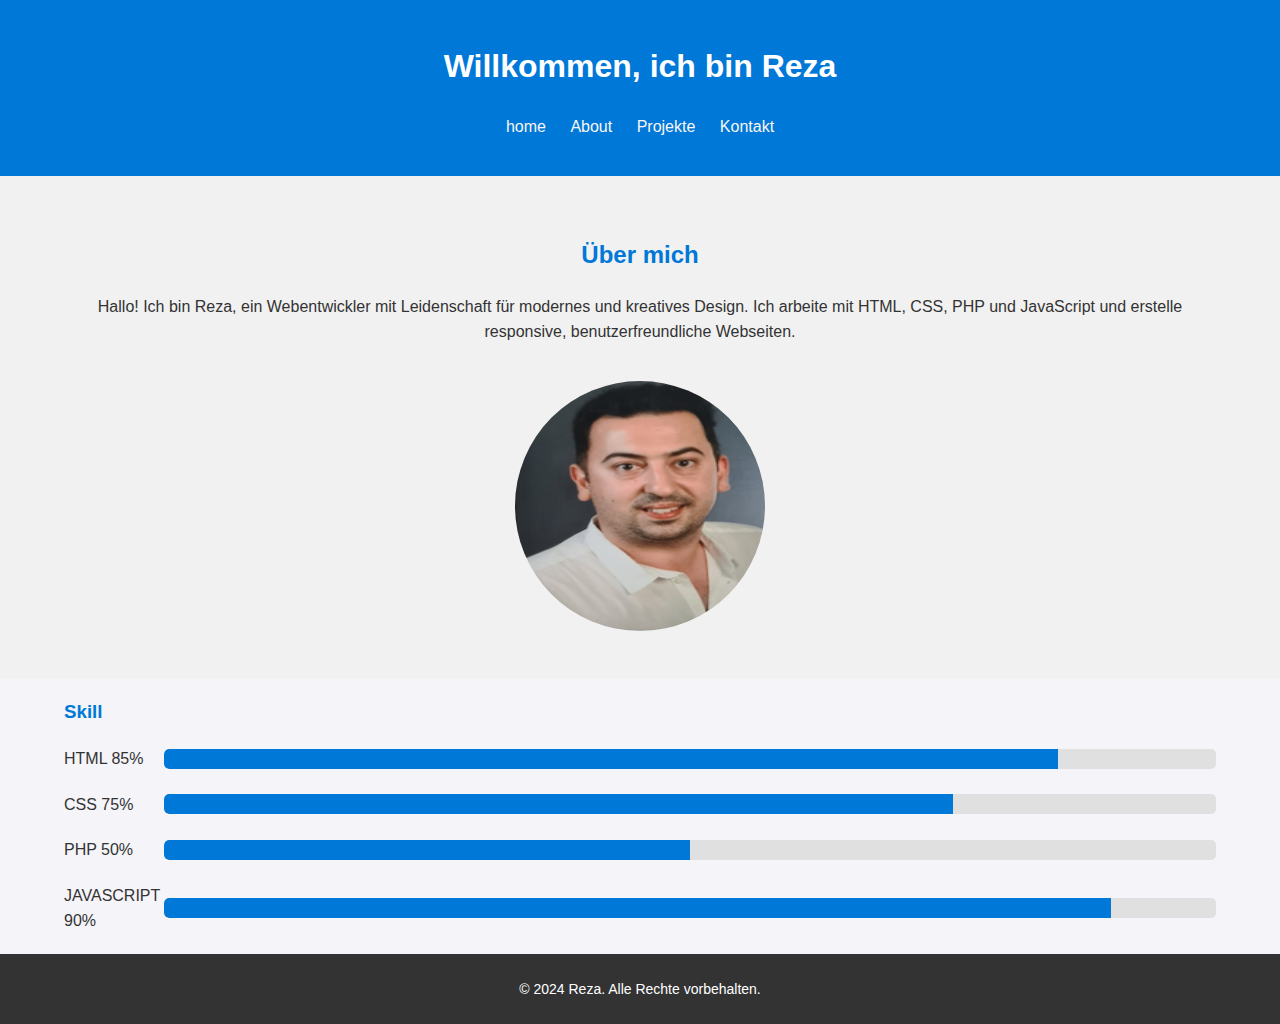
==== about.html @ c8cc6ef1 "mein Portfolio ist erstellt" ====
<!DOCTYPE html>

<head>
    <meta name="viewport" content="width=device-width, initial-scale=1.0">
    <title>Mein Portfolio</title>
    <link rel="stylesheet" href="style.css">
</head>

<body>
    <!-- Header -->
    <header class="header">
        <div class="container">
            <h1>Willkommen, ich bin Reza</h1>
            <nav>
                <ul class="nav">
                    <li><a href="index.html">home</a></li>
                    <li><a href="about.html">About</a></li>
                    <li><a href="projekte.html">Projekte</a></li>
                    <li><a href="kontakt.html">Kontakt</a></li>

                </ul>
            </nav>
        </div>
    </header>

    <!-- Über mich -->
    <section id="about" class="about">
        <div class="container">
            <h2>Über mich</h2>
            <p>Hallo! Ich bin Reza, ein Webentwickler mit Leidenschaft für modernes und kreatives Design. Ich arbeite
                mit HTML, CSS, PHP und JavaScript und erstelle responsive, benutzerfreundliche Webseiten.</p>
            <img src="Reza.png" alt="Dein Bild" class="profile-pic">
        </div>
    </section>

    <!--Skill-Sektion-->

    <section class="skills-section">
        <div class="container">
            <h3>Skill</h3>
            <div class="skill">
                <p>HTML 85%</p>
                <div class="progress-bar">
                    <div class="progress" style="width: 85%;"></div>
                </div>
            </div>
            <div class="skill">
                <p>CSS 75%</p>
                <div class="progress-bar">
                    <div class="progress" style="width: 75%;"></div>
                </div>
            </div>
            <div class="skill">
                <p>PHP 50%</p>
                <div class="progress-bar">
                    <div class="progress" style="width: 50%;"></div>
                </div>
            </div>
            <div class="skill">
                <p>JAVASCRIPT 90%</p>
                <div class="progress-bar">
                    <div class="progress" style="width: 90%;"></div>
                </div>
            </div>
        </div>
    </section>

    <!-- Footer -->
    <footer class="footer">
        <div class="container">
            <p>&copy; 2024 Reza. Alle Rechte vorbehalten.</p>
        </div>
    </footer>

</body>

</html>
---- style.css ----
/* Allgemeine Einstellungen */
body {
    font-family: Arial, sans-serif;
    line-height: 1.6;
    margin: 0;
    padding: 0;
    background-color: #f4f4f9;
    color: #333;
}

/* Container */
.container {
    width: 90%;
    max-width: 1200px;
    margin: 0 auto;
}

/* Header */
.header {
    background: #0078d7;
    color: white;
    padding: 20px 0;
    text-align: center;
}

.nav {
    list-style: none;
    padding: 0;
}

.nav li {
    display: inline;
    margin: 0 10px;
}

.nav a {
    color: rgb(249, 246, 246);
    text-decoration: none;
}

.nav a:hover {
    text-decoration: underline;
}

/* Über mich */
.about {
    background: #f1f1f1;
    text-align: center;
    padding: 40px 0;
}

.about .profile-pic {
    width: 250px;
    height: 250px;
    border-radius: 50%;
    margin-top: 20px;
}

h2 {
    text-align: center;
    color: #0078d7;
}

h3 {
    text-align: left;
    color: #0078d7;
}


/* Skill-Sektion */

/* Stile für Skill-Sektion */
.skill {
    display: flex; 
    align-items: center; 
    margin-bottom: 20px;
}

/* Beschriftung links */
.skill p {
    flex: 0 0 100px; 
    margin: 0;
    font-size: 16px;
    text-align: left;
}

/* Fortschrittsbalken */
.progress-bar {
    flex: 1; 
    background-color: #e0e0e0;
    border-radius: 5px;
    overflow: hidden;
    height: 20px;
}

.progress {
    height: 100%;
    background-color: #0078d7;
    border-radius: 5px 0 0 5px;
}



/* Projekte */
.projects {
    background: #f9f9f9;
    padding: 40px 0;
    text-align: center;
}

.project-list {
    display: flex;
    gap: 20px;
    flex-wrap: wrap;
    justify-content: center;
}

.project-item {
    background: rgb(196, 226, 240);
    border: 1px solid #ddd;
    border-radius: 5px;
    padding: 20px;
    width: 300px;
    box-shadow: 0 2px 4px rgba(0, 0, 0, 0.1);
}

.project-item h3 {
    color: #08406e;
}

.project-item .btn {
    display: inline-block;
    margin-top: 10px;
    padding: 10px 15px;
    background: #0078d7;
    color: white;
    text-decoration: none;
    border-radius: 5px;
}

.project-item .btn:hover {
    background: #06427d;
}

/* Kontakt */
.contact {
    background: #f1f1f1;
    text-align: center;
    padding: 40px 0;
}

.contact form {
    max-width: 400px;
    margin: 0 auto;
}

.contact input,
.contact textarea {
    width: 100%;
    padding: 10px;
    margin: 10px 0;
    border: 1px solid #ddd;
    border-radius: 5px;
}

.contact .btn {
    width: 100%;
    padding: 10px;
    background: #0078d7;
    color: white;
    border: none;
    border-radius: 5px;
    cursor: pointer;
}

.contact .btn:hover {
    background: #005bb5;
}

/* Stellt sicher, dass die Seite die volle Höhe nutzt */
html, body {
    height: 100%;
    margin: 0;
    display: flex;
    flex-direction: column;
}

/* Footer */
/* Der Footer bleibt am unteren Rand */
.footer {
    margin-top: auto;
    background: #333;
    color: white;
    text-align: center;
    padding: 10px 0;
    font-size: 14px;
}
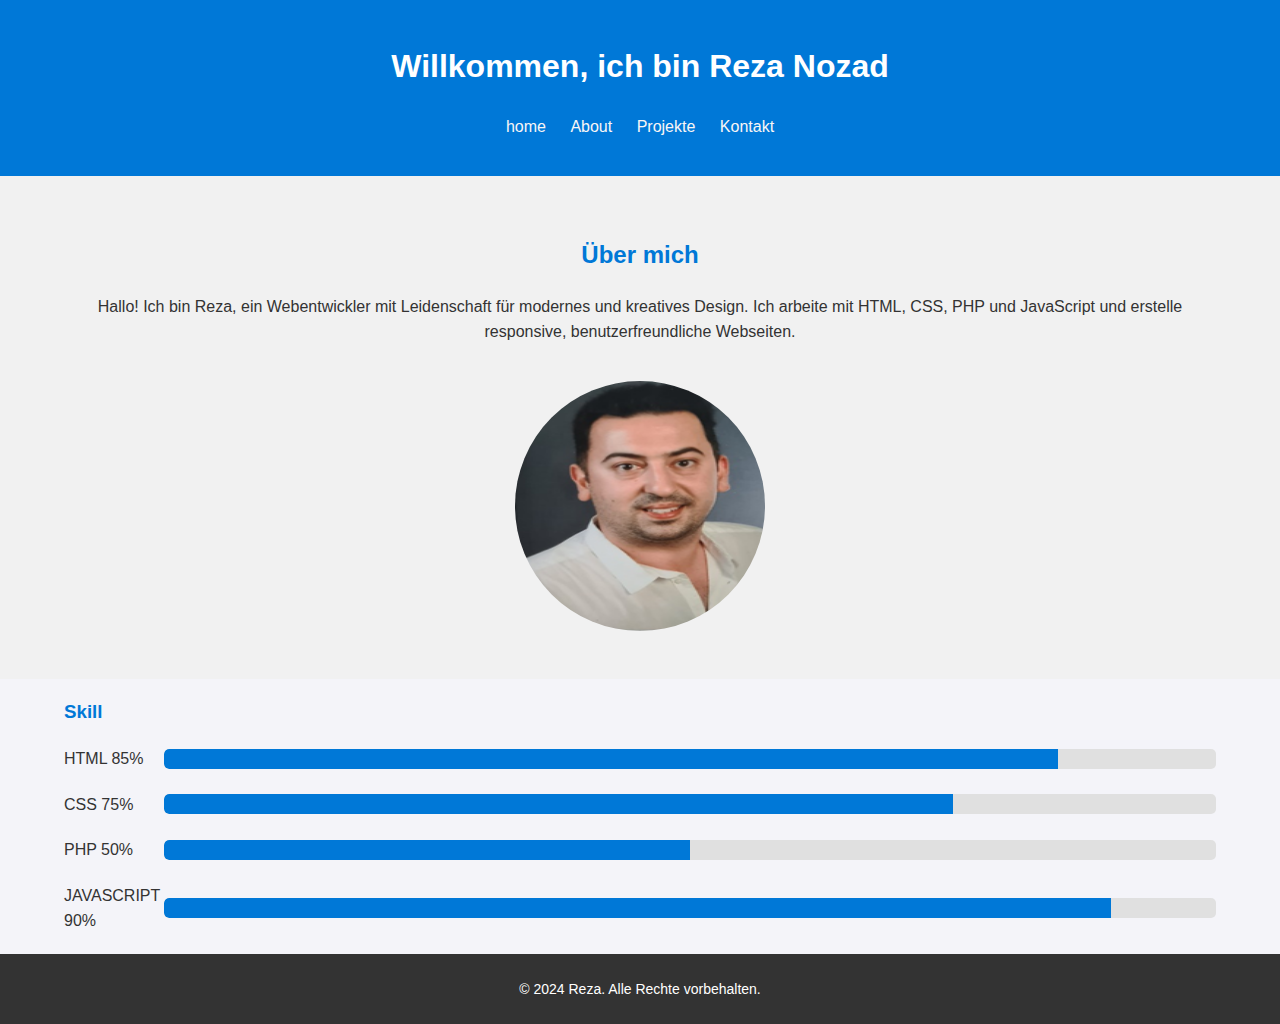
==== commit 60638e39: "header wurden geändert" ====
--- a/about.html
+++ b/about.html
@@ -10,7 +10,7 @@
     <!-- Header -->
     <header class="header">
         <div class="container">
-            <h1>Willkommen, ich bin Reza</h1>
+            <h1>Willkommen, ich bin Reza Nozad</h1>
             <nav>
                 <ul class="nav">
                     <li><a href="index.html">home</a></li>
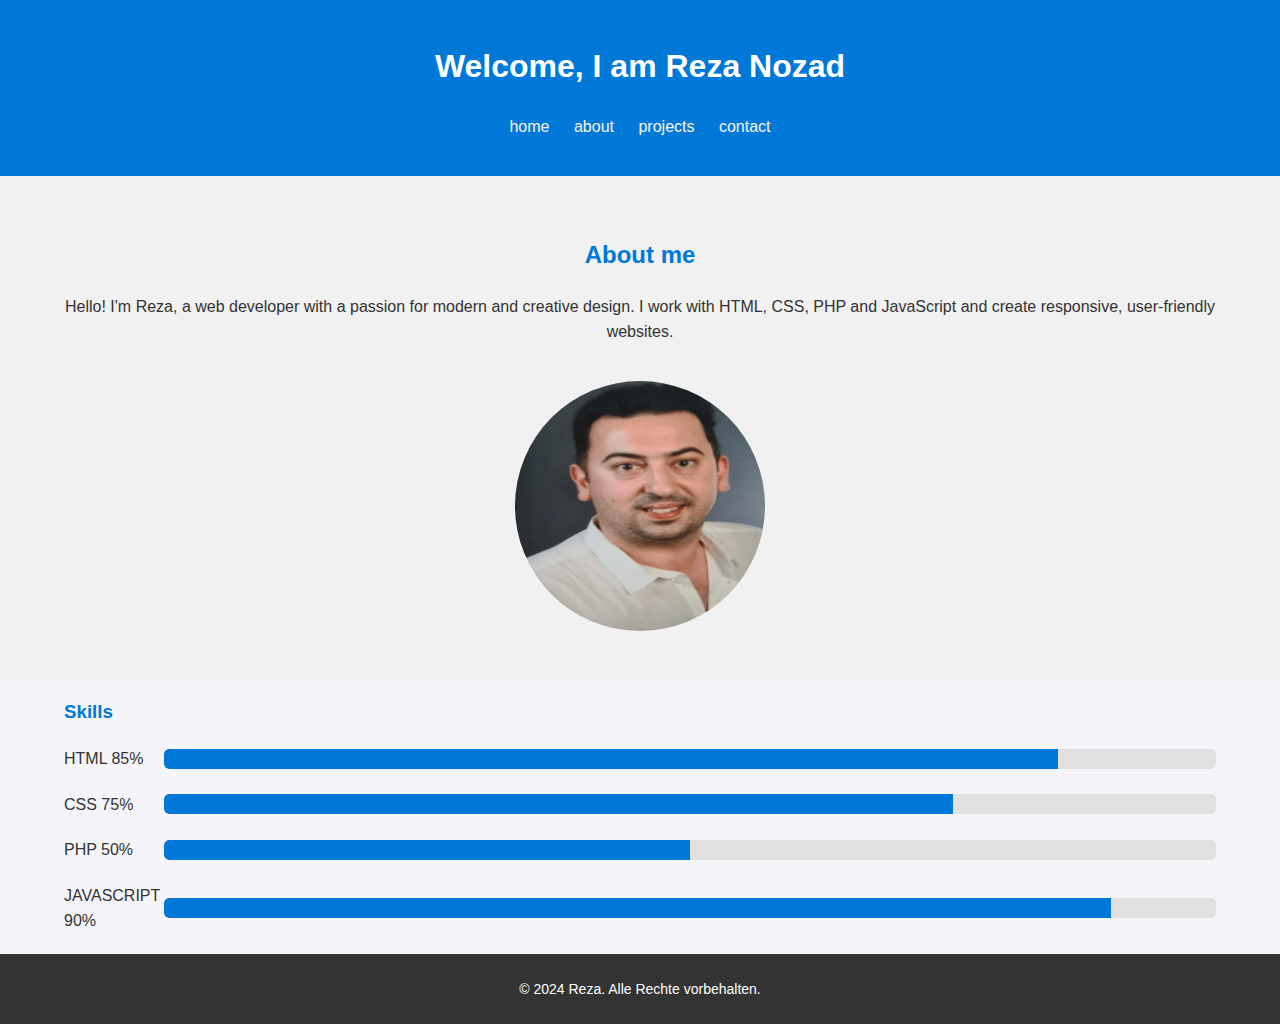
==== commit 116a1981: "auf Enlisch übersetzt" ====
--- a/about.html
+++ b/about.html
@@ -10,13 +10,13 @@
     <!-- Header -->
     <header class="header">
         <div class="container">
-            <h1>Willkommen, ich bin Reza Nozad</h1>
+            <h1>Welcome, I am Reza Nozad</h1>
             <nav>
                 <ul class="nav">
                     <li><a href="index.html">home</a></li>
-                    <li><a href="about.html">About</a></li>
-                    <li><a href="projekte.html">Projekte</a></li>
-                    <li><a href="kontakt.html">Kontakt</a></li>
+                    <li><a href="about.html">about</a></li>
+                    <li><a href="projekte.html">projects</a></li>
+                    <li><a href="kontakt.html">contact</a></li>
 
                 </ul>
             </nav>
@@ -26,9 +26,8 @@
     <!-- Über mich -->
     <section id="about" class="about">
         <div class="container">
-            <h2>Über mich</h2>
-            <p>Hallo! Ich bin Reza, ein Webentwickler mit Leidenschaft für modernes und kreatives Design. Ich arbeite
-                mit HTML, CSS, PHP und JavaScript und erstelle responsive, benutzerfreundliche Webseiten.</p>
+            <h2>About me</h2>
+            <p>Hello! I'm Reza, a web developer with a passion for modern and creative design. I work with HTML, CSS, PHP and JavaScript and create responsive, user-friendly websites.</p>
             <img src="Reza.png" alt="Dein Bild" class="profile-pic">
         </div>
     </section>
@@ -37,7 +36,7 @@
 
     <section class="skills-section">
         <div class="container">
-            <h3>Skill</h3>
+            <h3>Skills</h3>
             <div class="skill">
                 <p>HTML 85%</p>
                 <div class="progress-bar">
--- a/style.css
+++ b/style.css
@@ -126,6 +126,7 @@
 
 .project-item h3 {
     color: #08406e;
+    text-align: center;
 }
 
 .project-item .btn {
@@ -136,10 +137,12 @@
     color: white;
     text-decoration: none;
     border-radius: 5px;
+    transition: background-color 0.3s ease, transform 0.3s ease;
 }
 
 .project-item .btn:hover {
     background: #06427d;
+    transform: translateY(-3px);
 }
 
 /* Kontakt */
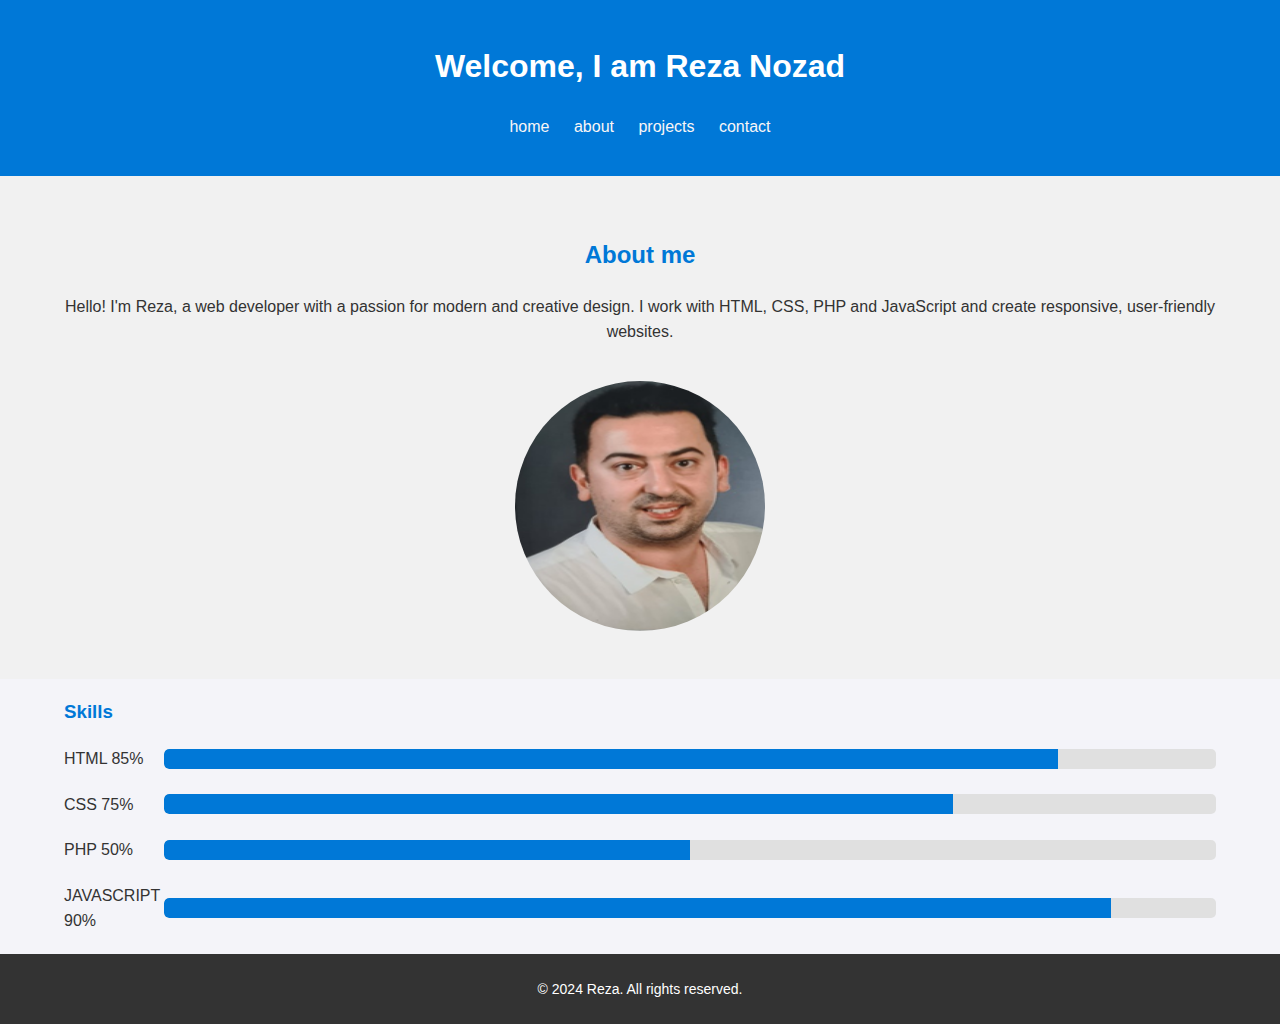
==== commit d661cb32: "css datei gearbeitet" ====
--- a/about.html
+++ b/about.html
@@ -67,7 +67,7 @@
     <!-- Footer -->
     <footer class="footer">
         <div class="container">
-            <p>&copy; 2024 Reza. Alle Rechte vorbehalten.</p>
+            <p>&copy; 2024 Reza. All rights reserved. </p>
         </div>
     </footer>
 
--- a/style.css
+++ b/style.css
@@ -70,6 +70,7 @@
 /* Skill-Sektion */
 
 /* Stile für Skill-Sektion */
+
 .skill {
     display: flex; 
     align-items: center; 
@@ -77,6 +78,7 @@
 }
 
 /* Beschriftung links */
+
 .skill p {
     flex: 0 0 100px; 
     margin: 0;
@@ -85,6 +87,7 @@
 }
 
 /* Fortschrittsbalken */
+
 .progress-bar {
     flex: 1; 
     background-color: #e0e0e0;
@@ -199,3 +202,4 @@
     font-size: 14px;
 }
 
+
